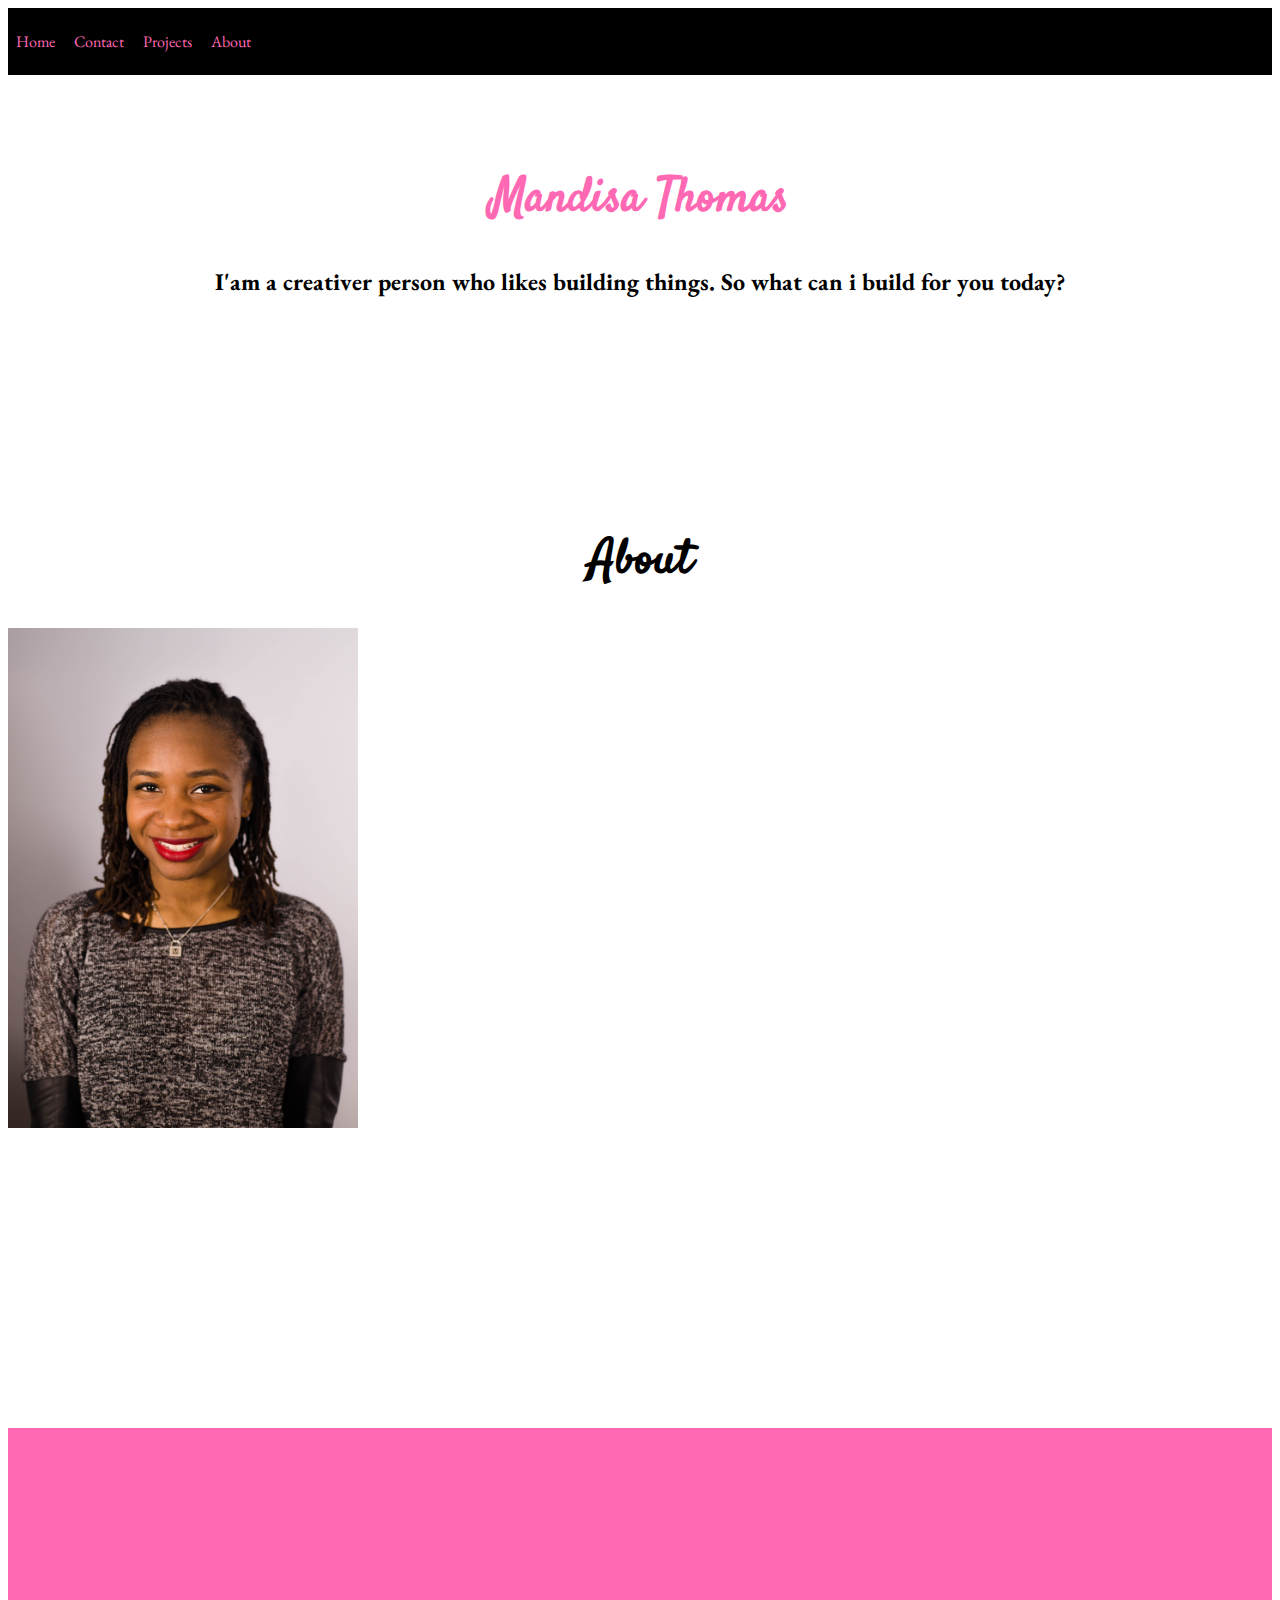
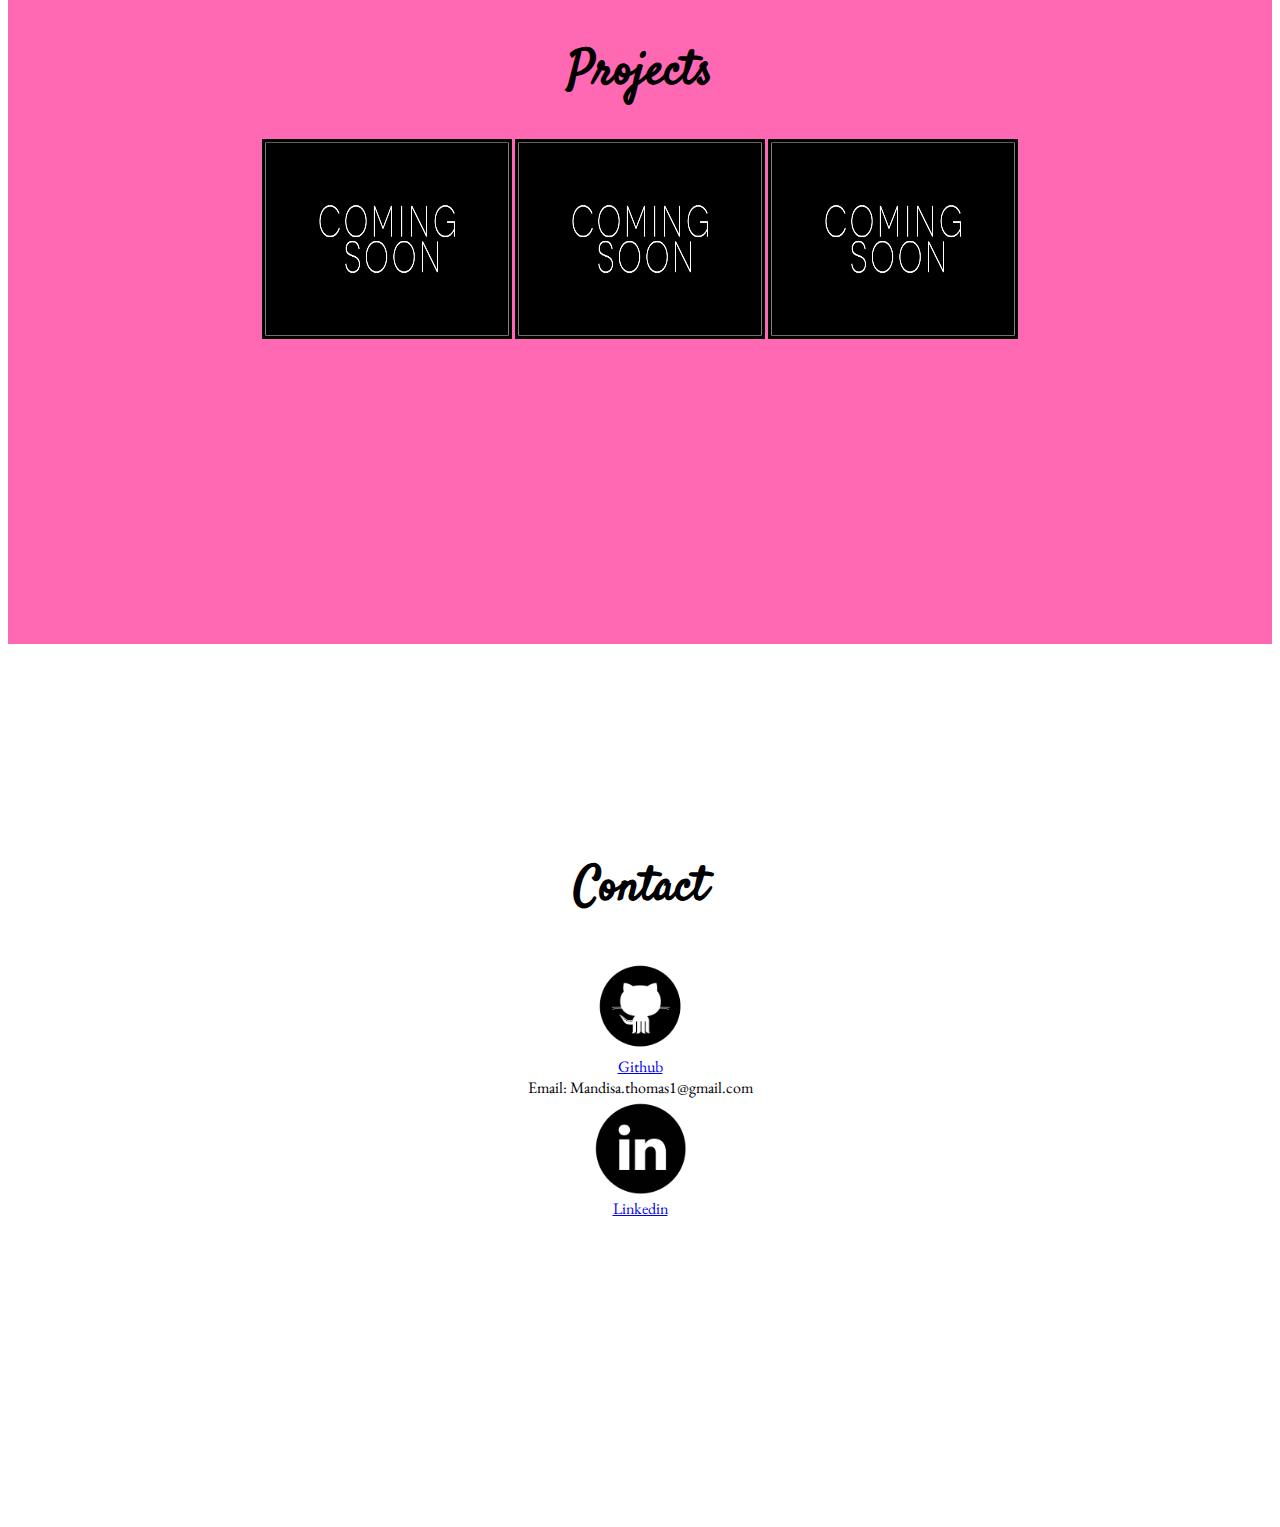
==== index.html @ 5f45fded "adding parallax" ====
<html>
<head>
	<title>Portfolio</title>
	<link rel="stylesheet" type="text/css" href="css/main.css">
	<link href='https://fonts.googleapis.com/css?family=Satisfy' rel='stylesheet' type='text/css'>
	<link href='https://fonts.googleapis.com/css?family=EB+Garamond' rel='stylesheet' type='text/css'>
</head>
<body>

<nav>
<ul>Home</ul>
<ul>Contact</ul>
<ul>Projects</ul>
<ul>About</ul>
</nav>
<h1 class="logo">Mandisa Thomas </h1>

<center><h2>I'am a creativer person who likes building things. So what can i build for you today?</h2></center> 
<!-- take the center out add another tag  -->

	<div class="p_about">
		<h1 class="heading">About</h1>
	
		<img class="headshot"src="images/nycdaheadshot.jpg" >
	</div>
	</div>

	<div class="p_project">
		<h1 class="heading">Projects</h1>
		<img class="project"src="images/coming-soon.jpg">
		<img class="project"src="images/coming-soon.jpg">
		<img  class="project" src="images/coming-soon.jpg">
	</div>
	
	<div class="p_contact">
		<h1 class="heading">Contact</h1>
		
		<img src="images/github.png" height="100px" width"100px">
		<br>
		<a href="https://github.com/MandisaT">Github</a>
		 <br>
		 Email: Mandisa.thomas1@gmail.com
		 <br>
		 <img src="images/linkedin.png"  height="100px" width"100px">
		 <br>
		<a href="https://www.linkedin.com/in/mandisathomas">Linkedin</a>
	</div>


</body>
</html>
---- css/main.css ----
.p_project {
  text-align: center;
  padding: 300px 0;
  background-color: #FF69B4;
  background-size: cover;
  background-attachment: fixed;
  transition: all 0.2s ease; }

.p_about {
  padding: 300px 0;
  background-image: url(https://yuehuapainting.files.wordpress.com/2012/06/peonies.jpg);
  background-size: cover;
  background-attachment: fixed;
  transition: all 0.2s ease; }

.p_contact {
  padding: 300px 0;
  text-align: center;
  background-size: cover;
  background-attachment: fixed;
  transition: all 0.2s ease; }

div.transbox {
  margin: 30px;
  background-color: #ffffff;
  border: 1px solid black;
  opacity: 0.6;
  filter: alpha(opacity=60); }

body {
  font: 100% "EB Garamond", serif; }

.logo {
  margin-top: 90px;
  font-size: 300%;
  font-family: "Satisfy", cursive;
  text-align: center;
  color: #FF69B4; }

.heading {
  margin-top: -90px;
  font-size: 300%;
  font-family: "Satisfy", cursive;
  text-align: center; }

nav {
  list-style-type: none;
  margin: 0;
  padding: 0;
  overflow: hidden;
  background-color: black;
  color: #FF69B4; }

.bigfont {
  font-size: 200%; }

.project {
  height: 200px;
  width: 250px; }

ul {
  color: #FF69B4;
  display: inline-block;
  padding: 7px 8px;
  text-align: center; }

.headshot {
  height: 500px;
  width: 350px; }

/*# sourceMappingURL=main.css.map */
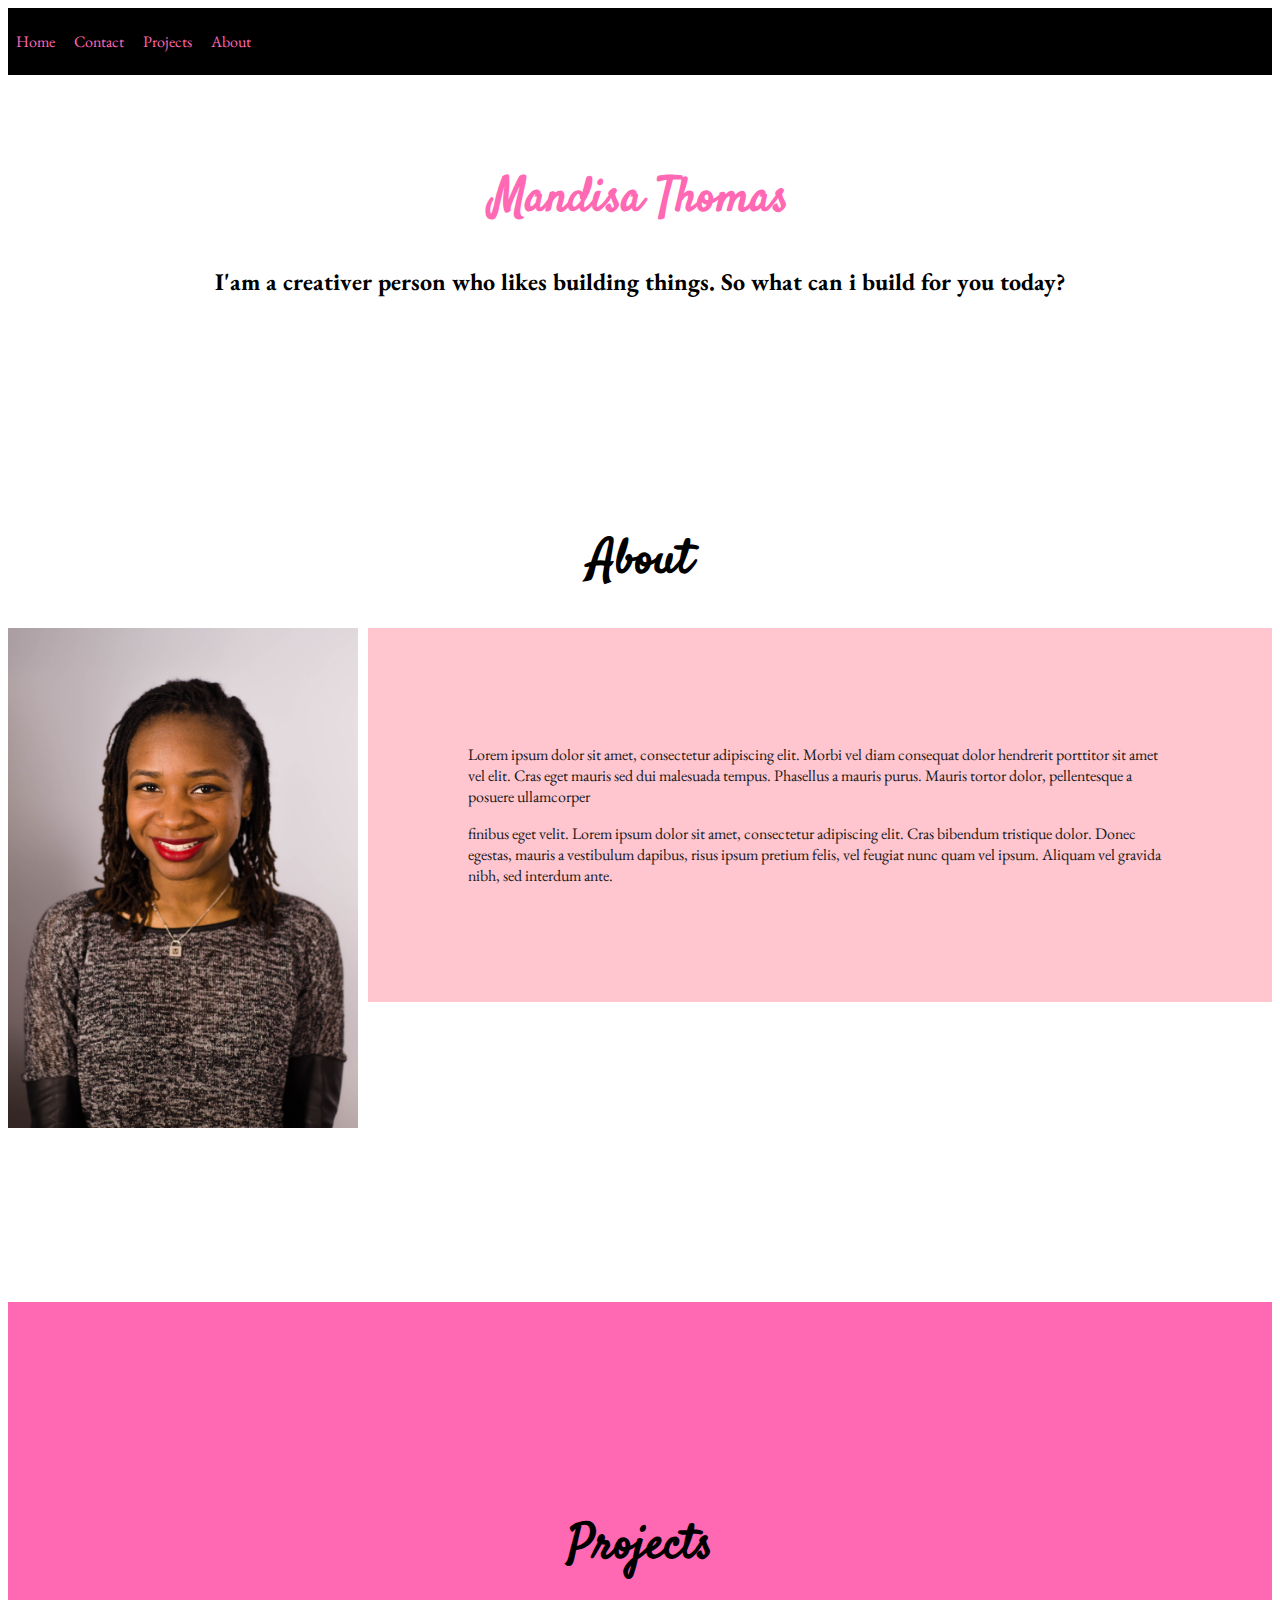
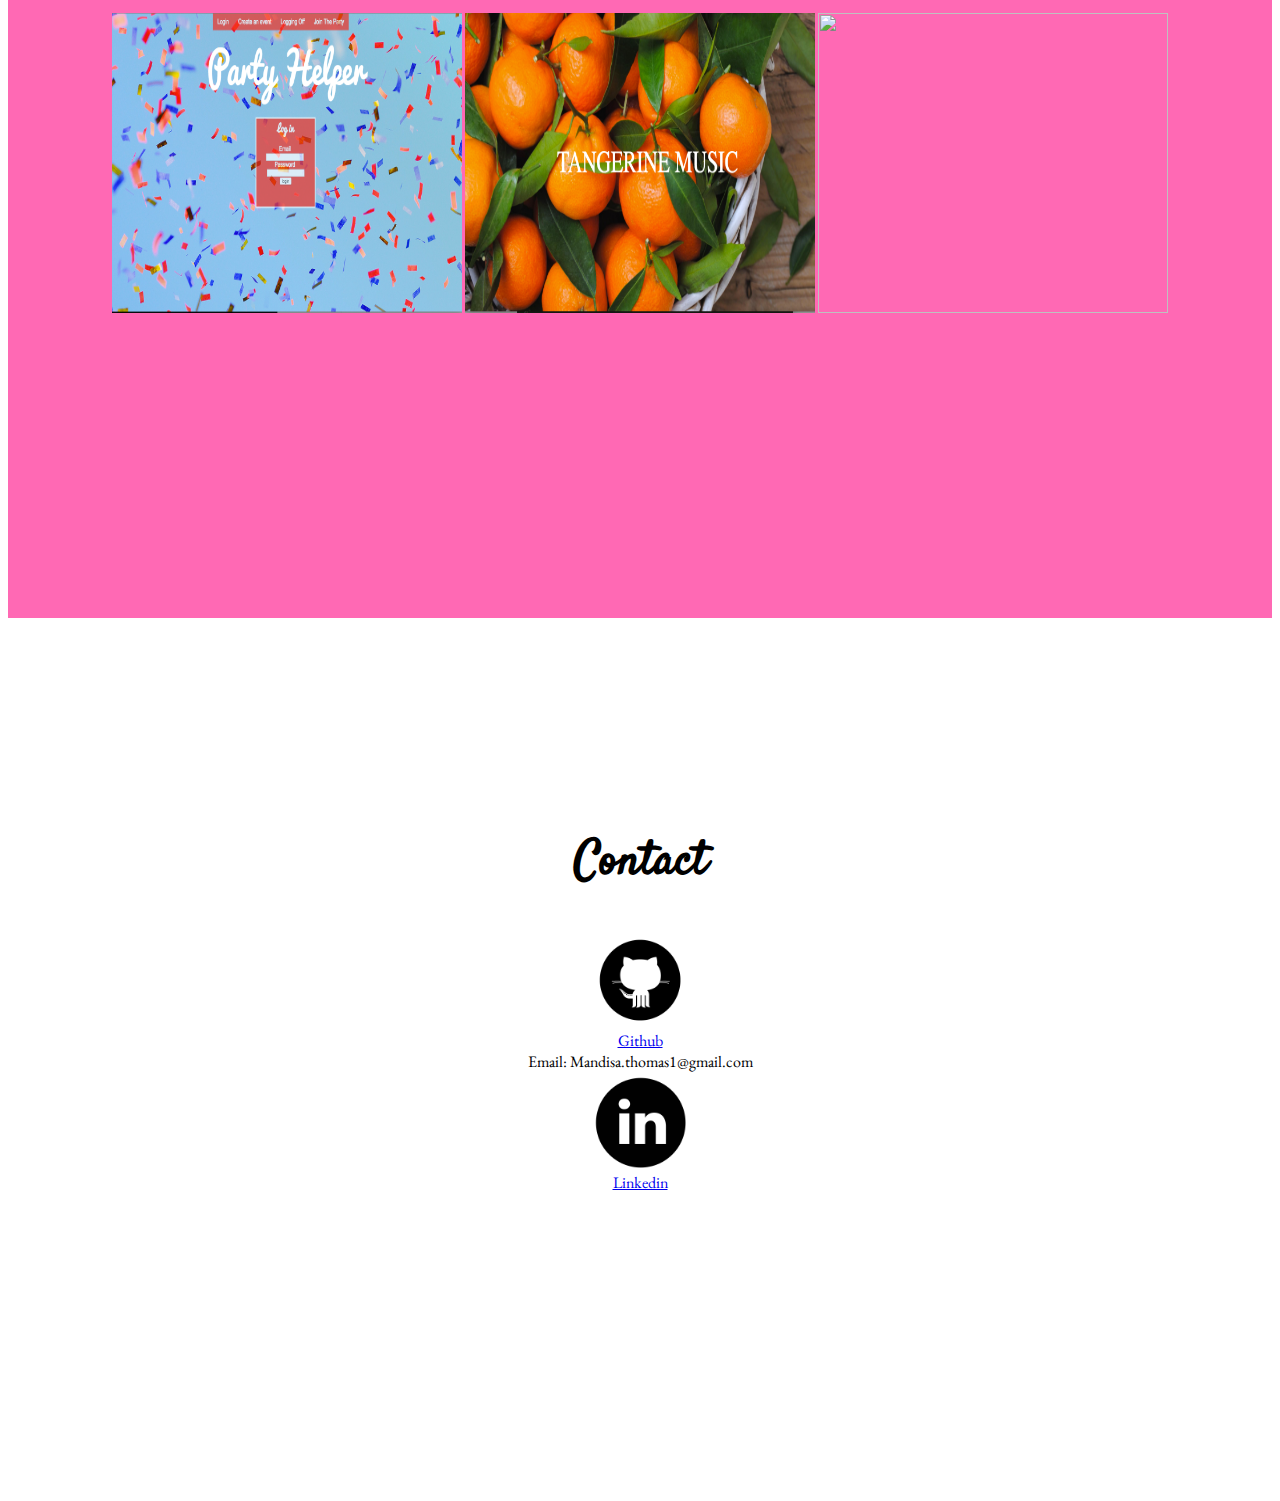
==== commit 391eff50: "adding css chnages to about section" ====
--- a/index.html
+++ b/index.html
@@ -20,16 +20,20 @@
 
 	<div class="p_about">
 		<h1 class="heading">About</h1>
-	
-		<img class="headshot"src="images/nycdaheadshot.jpg" >
-	</div>
-	</div>
+	<img class="headshot"src="images/nycdaheadshot.jpg" >
+				<div class="para">
+					<p>Lorem ipsum dolor sit amet, consectetur adipiscing elit. Morbi vel diam consequat dolor hendrerit porttitor sit amet vel elit. Cras eget mauris sed dui malesuada tempus. Phasellus a mauris purus. Mauris tortor dolor, pellentesque a posuere ullamcorper</p>
+					<p> finibus eget velit. Lorem ipsum dolor sit amet, consectetur adipiscing elit. Cras bibendum tristique dolor. Donec egestas, mauris a vestibulum dapibus, risus ipsum pretium felis, vel feugiat nunc quam vel ipsum. Aliquam vel gravida nibh, sed interdum ante.</p>
+				</div>
+		
+			</div>
+
 
 	<div class="p_project">
 		<h1 class="heading">Projects</h1>
-		<img class="project"src="images/coming-soon.jpg">
-		<img class="project"src="images/coming-soon.jpg">
-		<img  class="project" src="images/coming-soon.jpg">
+		<img class="project"src="images/fiesta.jpg">
+		<img class="project"src="images/tangerine.jpg">
+		<img  class="project" src="images/roam.png">
 	</div>
 	
 	<div class="p_contact">
--- a/css/main.css
+++ b/css/main.css
@@ -10,8 +10,10 @@
   padding: 300px 0;
   background-image: url(https://yuehuapainting.files.wordpress.com/2012/06/peonies.jpg);
   background-size: cover;
-  background-attachment: fixed;
-  transition: all 0.2s ease; }
+background-attachment: fixed;
+  transition: all 0.2s ease; 
+}
+
 
 .p_contact {
   padding: 300px 0;
@@ -21,11 +23,27 @@
   transition: all 0.2s ease; }
 
 div.transbox {
-  margin: 30px;
   background-color: #ffffff;
   border: 1px solid black;
-  opacity: 0.6;
-  filter: alpha(opacity=60); }
+  opacity: 0.9;
+ }
+
+.headshot {
+  height: 500px;
+  width: 350px;
+  float: left;
+  margin-right: 10px;
+  clear:both;
+   }
+
+  .para{
+    margin-left: 0px;
+    overflow: auto;
+    padding:100px;
+    background-color: pink;
+      opacity: 0.9;
+    display: block;
+  }
 
 body {
   font: 100% "EB Garamond", serif; }
@@ -40,7 +58,7 @@
 .heading {
   margin-top: -90px;
   font-size: 300%;
-  font-family: "Satisfy", cursive;
+  font-family: "Satisfy",cursive;
   text-align: center; }
 
 nav {
@@ -55,8 +73,8 @@
   font-size: 200%; }
 
 .project {
-  height: 200px;
-  width: 250px; }
+  height: 300px;
+  width: 350px; }
 
 ul {
   color: #FF69B4;
@@ -64,8 +82,5 @@
   padding: 7px 8px;
   text-align: center; }
 
-.headshot {
-  height: 500px;
-  width: 350px; }
 
 /*# sourceMappingURL=main.css.map */
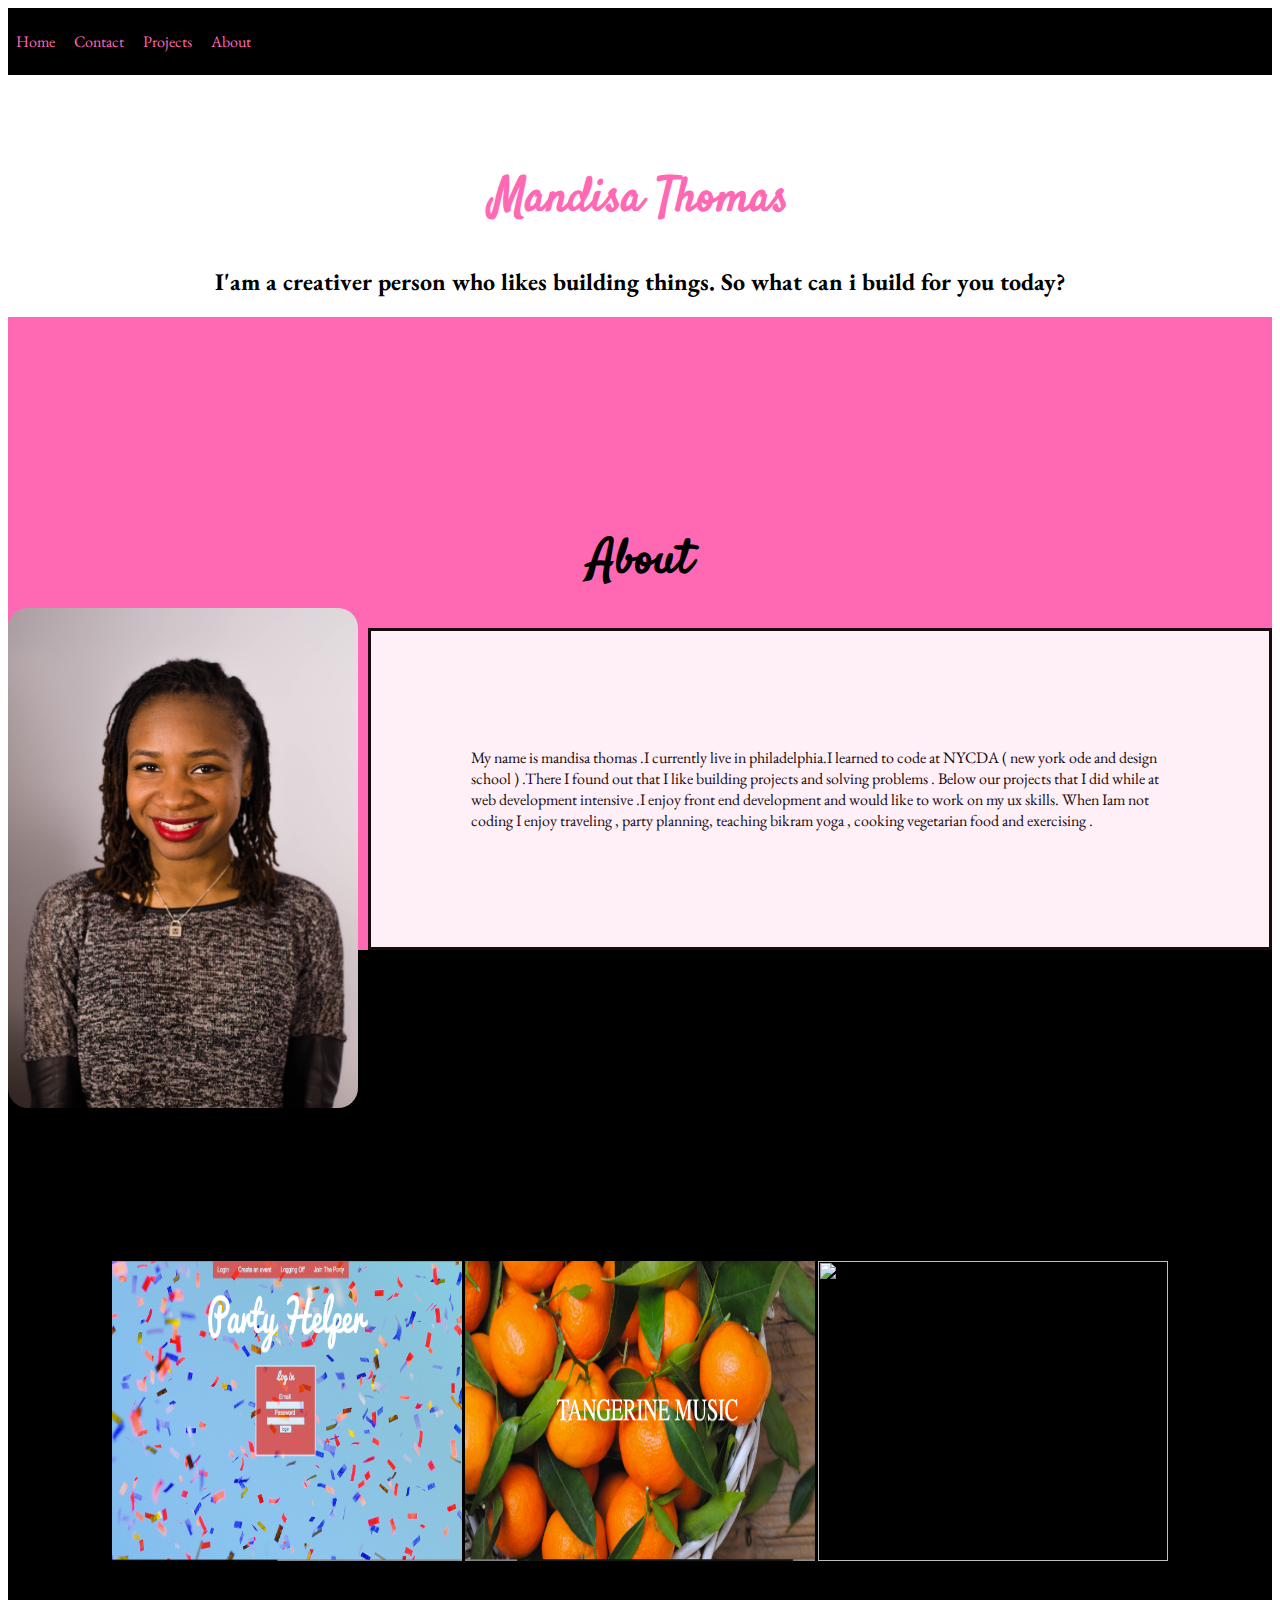
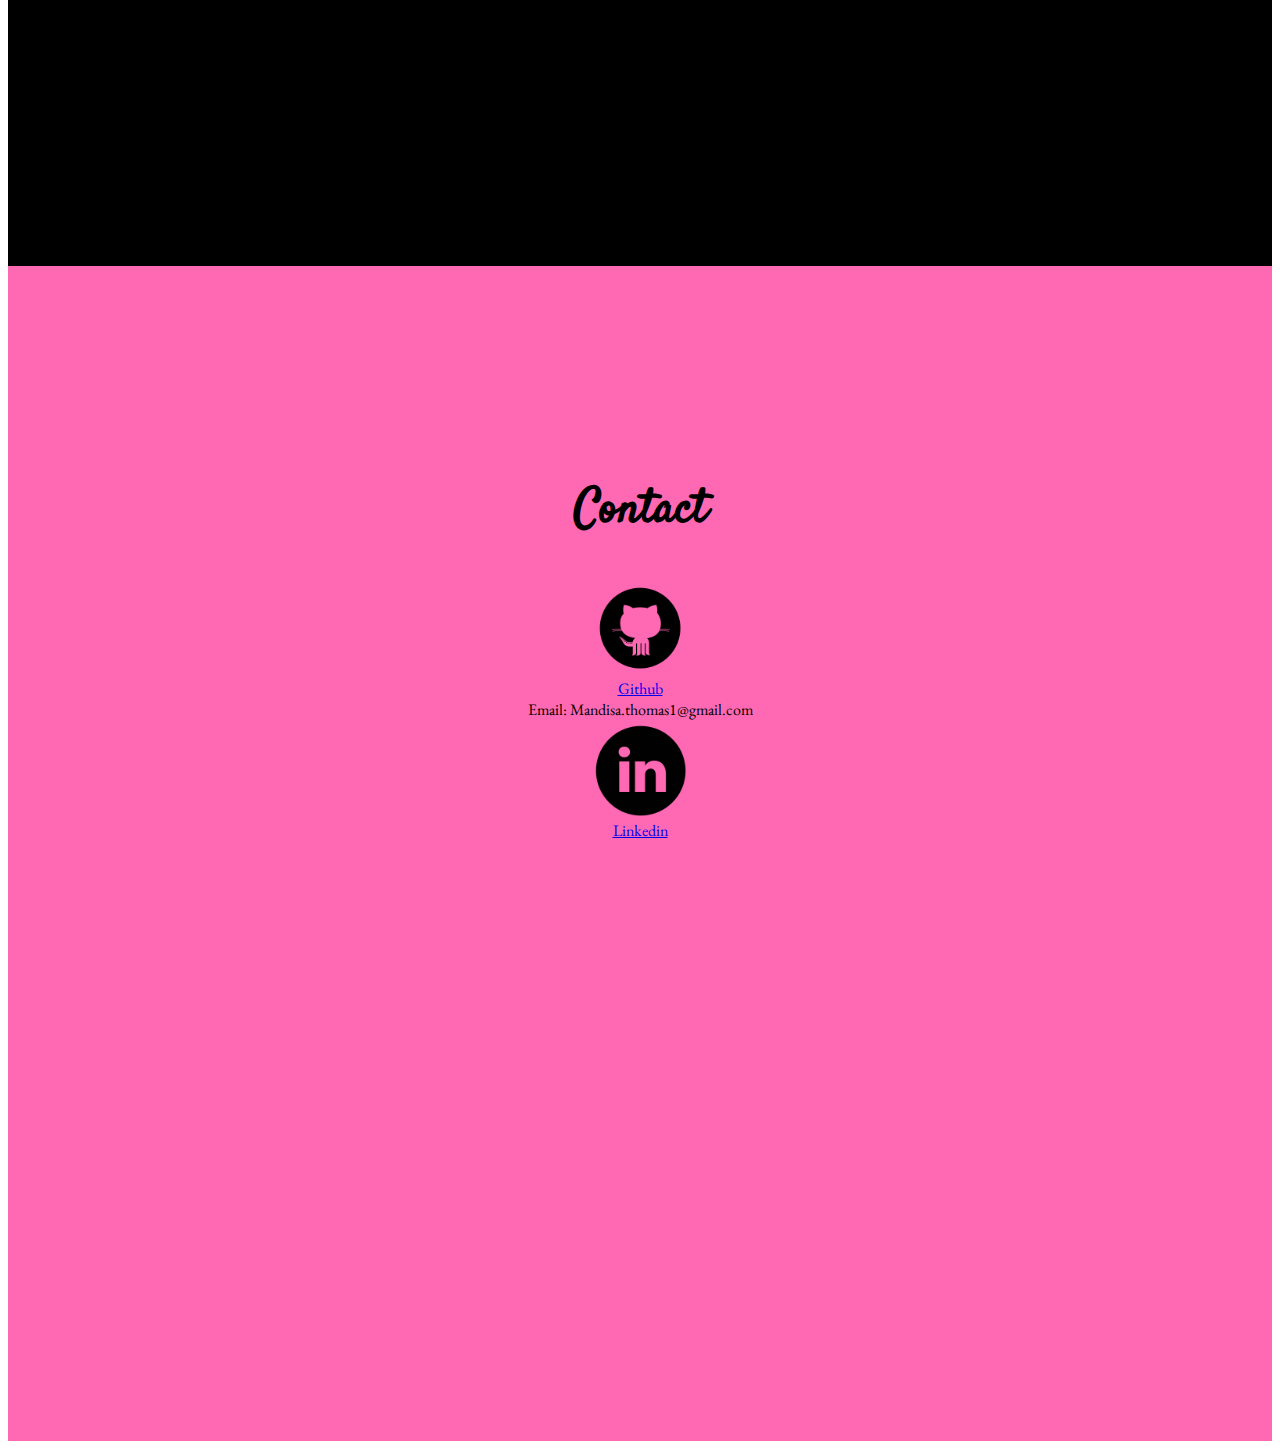
==== commit b026bbbd: "adding about pargraph" ====
--- a/index.html
+++ b/index.html
@@ -22,9 +22,10 @@
 		<h1 class="heading">About</h1>
 	<img class="headshot"src="images/nycdaheadshot.jpg" >
 				<div class="para">
-					<p>Lorem ipsum dolor sit amet, consectetur adipiscing elit. Morbi vel diam consequat dolor hendrerit porttitor sit amet vel elit. Cras eget mauris sed dui malesuada tempus. Phasellus a mauris purus. Mauris tortor dolor, pellentesque a posuere ullamcorper</p>
-					<p> finibus eget velit. Lorem ipsum dolor sit amet, consectetur adipiscing elit. Cras bibendum tristique dolor. Donec egestas, mauris a vestibulum dapibus, risus ipsum pretium felis, vel feugiat nunc quam vel ipsum. Aliquam vel gravida nibh, sed interdum ante.</p>
-				</div>
+					<p>My name is mandisa thomas .I currently live in philadelphia.I learned to code at NYCDA ( new york ode and design school ) .There I found out that I like building  projects and solving problems .  
+Below our projects that I did while at web development intensive .I enjoy front end development and would like to work on my ux skills. When Iam not coding I enjoy traveling , party planning, teaching bikram yoga , cooking vegetarian food and exercising .
+</p>
+					
 		
 			</div>
 
--- a/css/main.css
+++ b/css/main.css
@@ -1,14 +1,14 @@
 .p_project {
   text-align: center;
   padding: 300px 0;
-  background-color: #FF69B4;
+  background-color: black ;
   background-size: cover;
   background-attachment: fixed;
   transition: all 0.2s ease; }
 
 .p_about {
   padding: 300px 0;
-  background-image: url(https://yuehuapainting.files.wordpress.com/2012/06/peonies.jpg);
+  background-color: #FF69B4;
   background-size: cover;
 background-attachment: fixed;
   transition: all 0.2s ease; 
@@ -22,16 +22,12 @@
   background-attachment: fixed;
   transition: all 0.2s ease; }
 
-div.transbox {
-  background-color: #ffffff;
-  border: 1px solid black;
-  opacity: 0.9;
- }
-
 .headshot {
+  margin-top: -20px;
   height: 500px;
   width: 350px;
   float: left;
+  border-radius:20px;
   margin-right: 10px;
   clear:both;
    }
@@ -40,8 +36,10 @@
     margin-left: 0px;
     overflow: auto;
     padding:100px;
-    background-color: pink;
-      opacity: 0.9;
+     border: 3px solid black;
+     border-radius 10px;
+    background-color:#ffffff;
+    opacity: 0.9;
     display: block;
   }
 
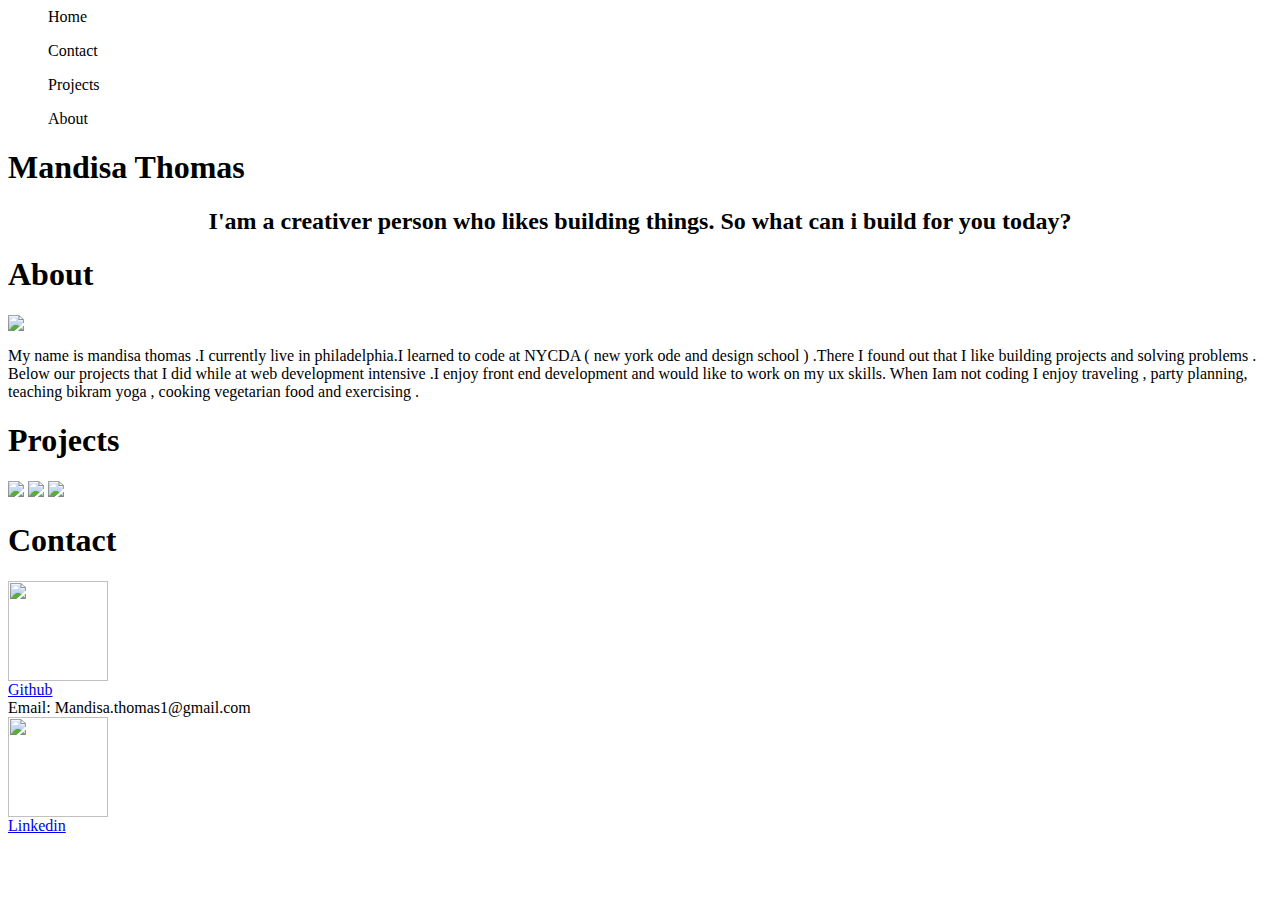
==== commit 71989799: "cleaning up code" ====
--- a/index.html
+++ b/index.html
@@ -8,10 +8,10 @@
 <body>
 
 <nav>
-<ul>Home</ul>
-<ul>Contact</ul>
-<ul>Projects</ul>
-<ul>About</ul>
+	<ul>Home</ul>
+	<ul>Contact</ul>
+	<ul>Projects</ul>
+	<ul>About</ul>
 </nav>
 <h1 class="logo">Mandisa Thomas </h1>
 
@@ -20,14 +20,12 @@
 
 	<div class="p_about">
 		<h1 class="heading">About</h1>
-	<img class="headshot"src="images/nycdaheadshot.jpg" >
+			<img class="headshot"src="images/nycdaheadshot.jpg" >
 				<div class="para">
 					<p>My name is mandisa thomas .I currently live in philadelphia.I learned to code at NYCDA ( new york ode and design school ) .There I found out that I like building  projects and solving problems .  
-Below our projects that I did while at web development intensive .I enjoy front end development and would like to work on my ux skills. When Iam not coding I enjoy traveling , party planning, teaching bikram yoga , cooking vegetarian food and exercising .
-</p>
-					
-		
-			</div>
+					Below our projects that I did while at web development intensive .I enjoy front end development and would like to work on my ux skills. When Iam not coding I enjoy traveling , party planning, teaching bikram yoga , cooking vegetarian food and exercising .
+					</p>
+				</div>
 
 
 	<div class="p_project">
@@ -39,7 +37,6 @@
 	
 	<div class="p_contact">
 		<h1 class="heading">Contact</h1>
-		
 		<img src="images/github.png" height="100px" width"100px">
 		<br>
 		<a href="https://github.com/MandisaT">Github</a>
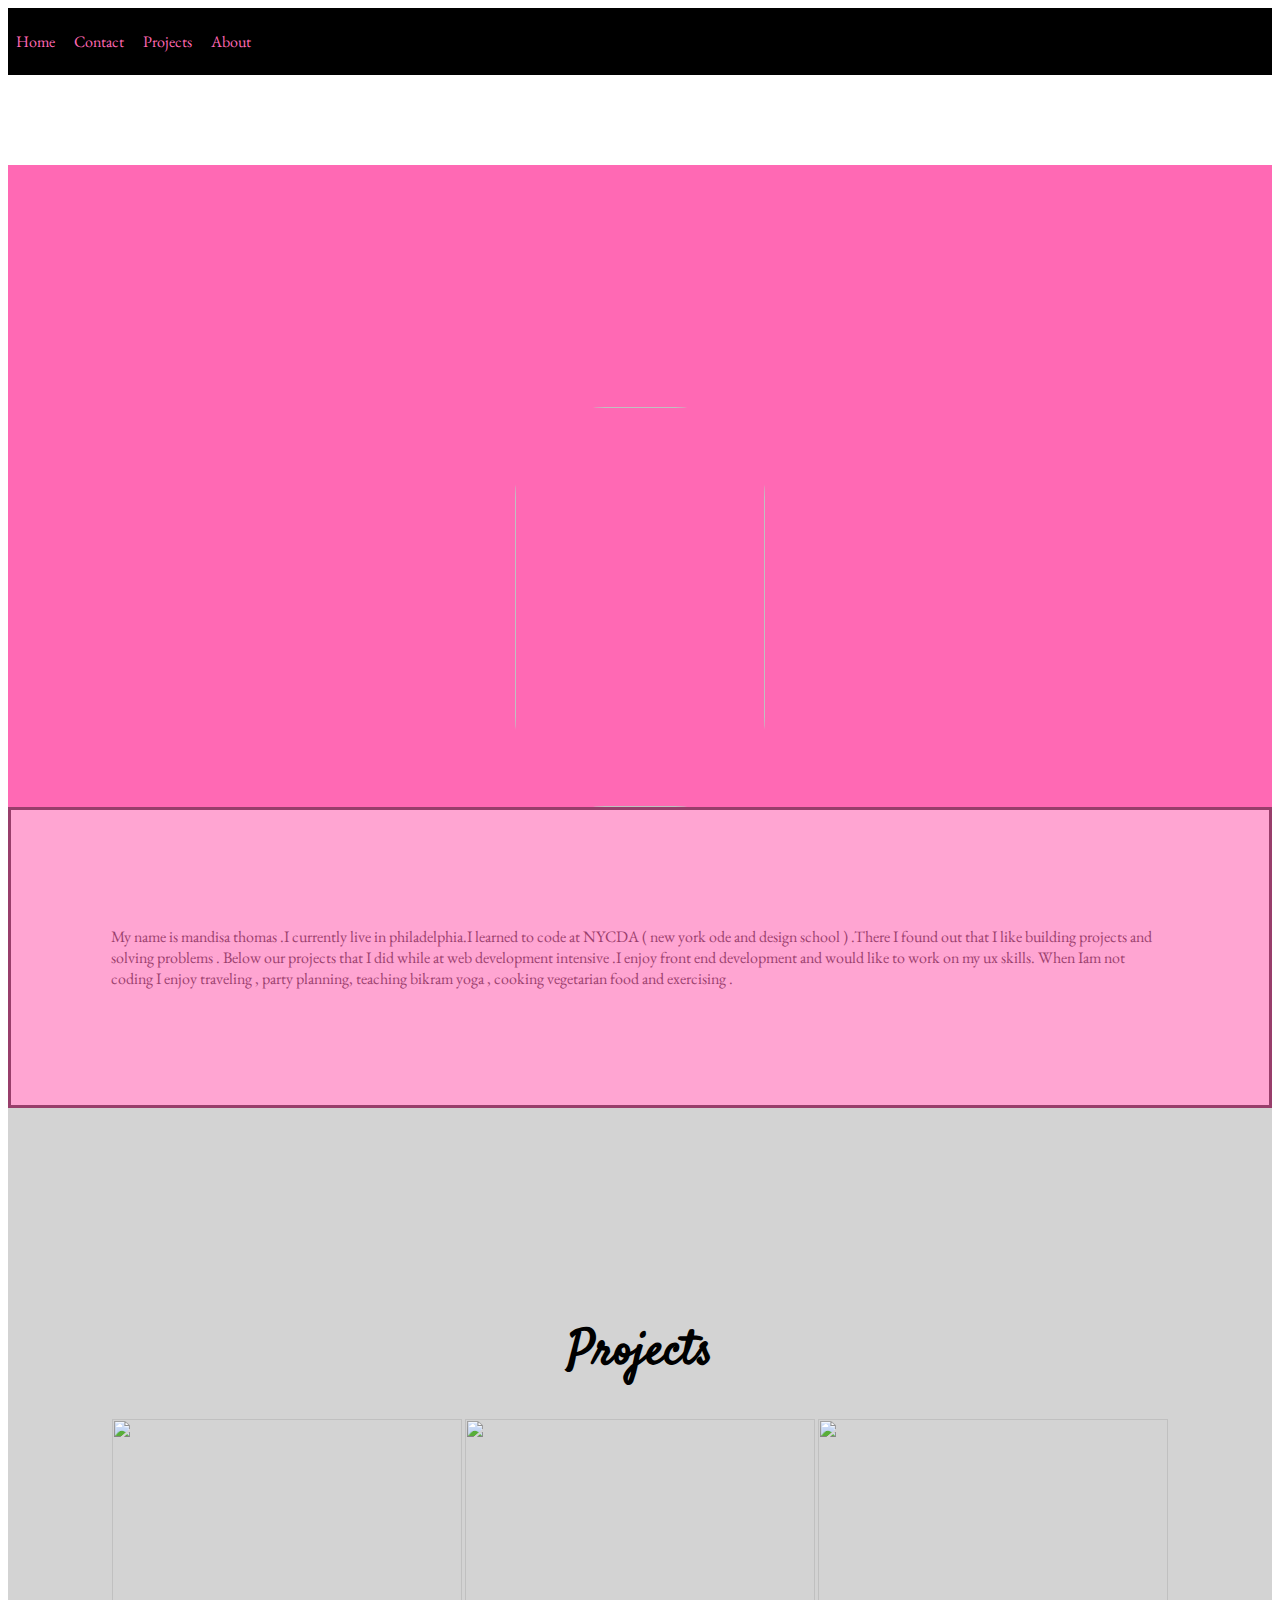
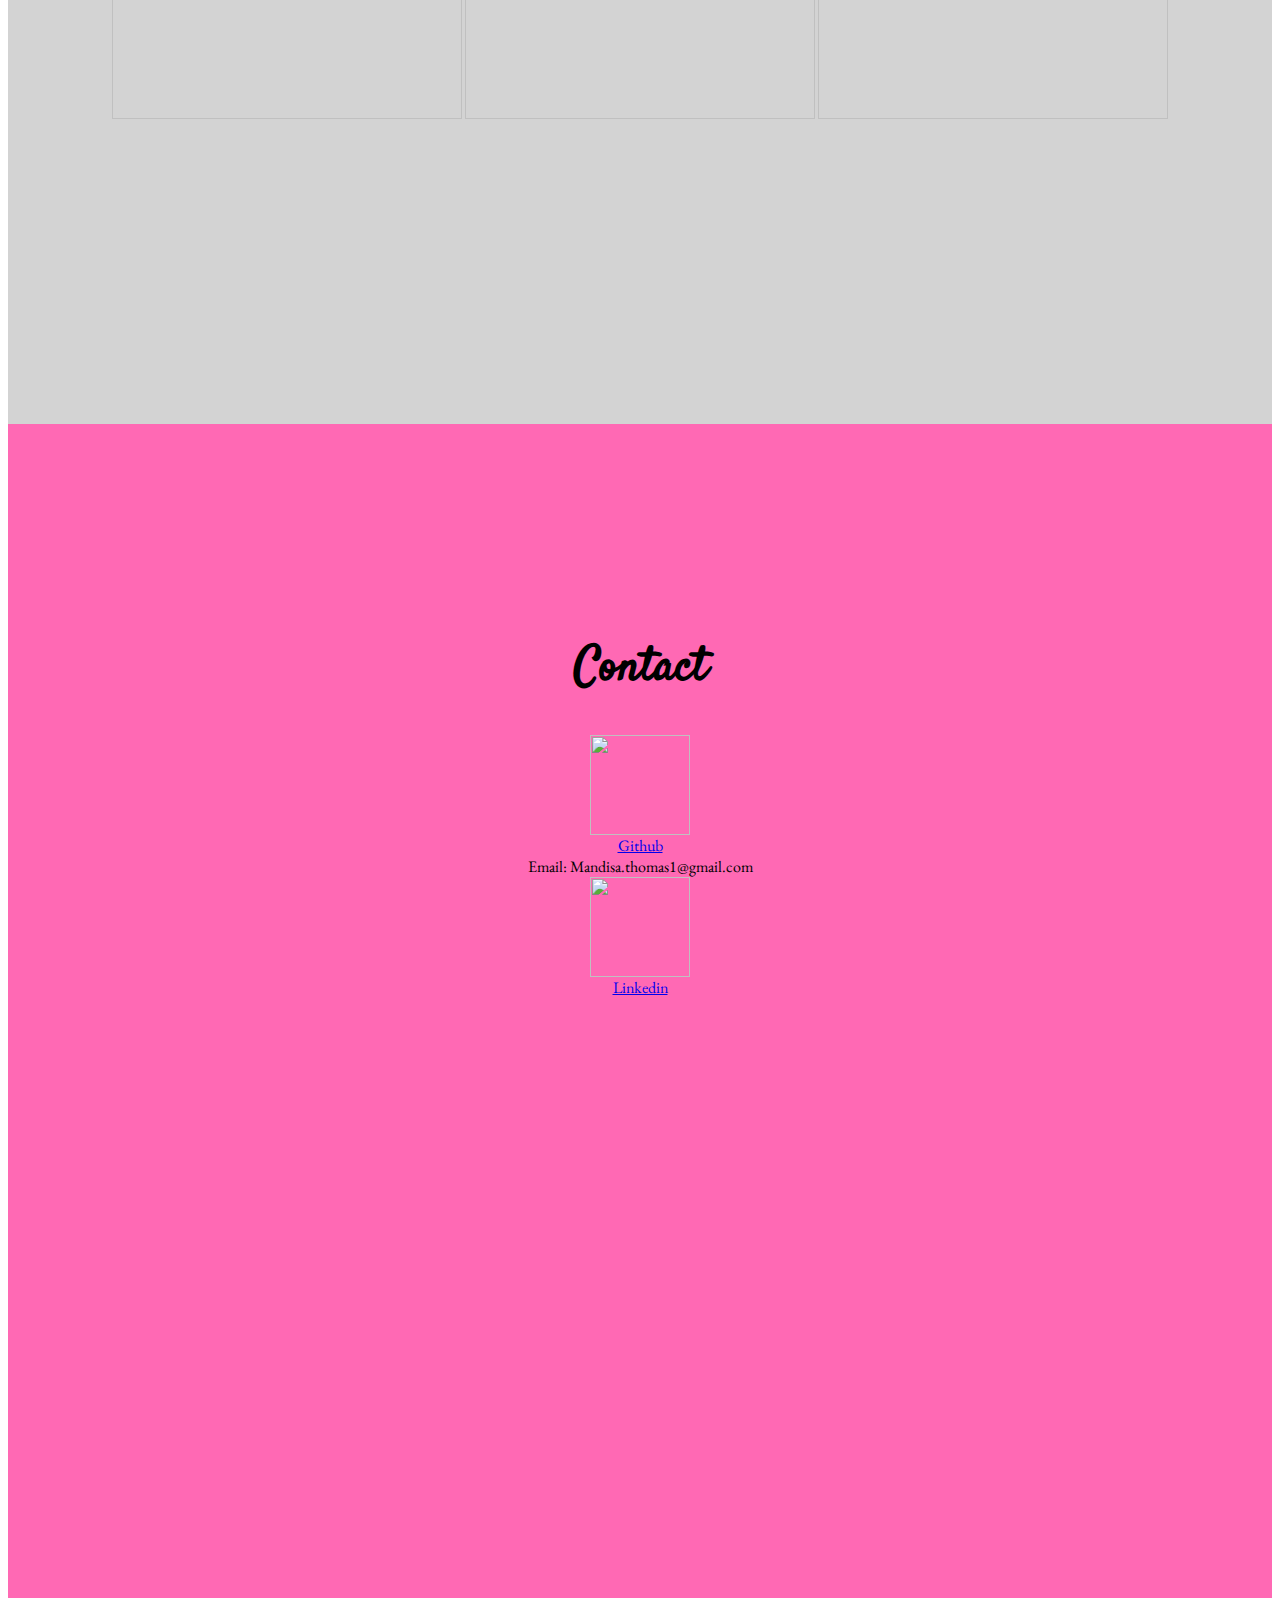
==== commit 24df98ba: "changing design" ====
--- a/index.html
+++ b/index.html
@@ -1,9 +1,14 @@
 <html>
 <head>
 	<title>Portfolio</title>
+	
+
 	<link rel="stylesheet" type="text/css" href="css/main.css">
 	<link href='https://fonts.googleapis.com/css?family=Satisfy' rel='stylesheet' type='text/css'>
 	<link href='https://fonts.googleapis.com/css?family=EB+Garamond' rel='stylesheet' type='text/css'>
+	
+	<script src="https://ajax.googleapis.com/ajax/libs/jquery/1.10.2/jquery.min.js"></script>
+		<script  src="script.js"></script>
 </head>
 <body>
 
@@ -13,13 +18,13 @@
 	<ul>Projects</ul>
 	<ul>About</ul>
 </nav>
-<h1 class="logo">Mandisa Thomas </h1>
-
-<center><h2>I'am a creativer person who likes building things. So what can i build for you today?</h2></center> 
+<h1 class="logo"></h1>
+<!-- 
+<center><h2>I'am a creativer person who likes building things. So what can i build for you today?</h2></center>  -->
 <!-- take the center out add another tag  -->
 
 	<div class="p_about">
-		<h1 class="heading">About</h1>
+		<h1 class="heading"></h1>
 			<img class="headshot"src="images/nycdaheadshot.jpg" >
 				<div class="para">
 					<p>My name is mandisa thomas .I currently live in philadelphia.I learned to code at NYCDA ( new york ode and design school ) .There I found out that I like building  projects and solving problems .  
--- a/css/main.css
+++ b/css/main.css
@@ -0,0 +1,85 @@
+.p_project {
+  text-align: center;
+  padding: 300px 0;
+  background-color: #D3D3D3;
+  background-size: cover;
+  background-attachment: fixed;
+  transition: all 0.2s ease; }
+
+.p_about {
+  padding: 300px 0;
+  background-color: #FF69B4;
+  background-size: cover;
+background-attachment: fixed;
+  transition: all 0.2s ease; 
+}
+
+
+.p_contact {
+  padding: 300px 0;
+  text-align: center;
+  background-size: cover;
+  background-attachment: fixed;
+  transition: all 0.2s ease; }
+
+.headshot {
+  margin-top: -20px;
+  height: 400px;
+  width: 250px;
+  margin-left:auto;
+  margin-right:auto;
+  border-radius:90px;
+  display: block;
+  clear:both;
+   }
+
+  .para{
+    margin-left: 0px;
+    overflow: auto;
+    padding:100px;
+     border: 3px solid black;
+     border-radius 10px;
+    background-color:#ffffff;
+    opacity: 0.4;
+    display: block;
+  }
+
+body {
+  font: 100% "EB Garamond", serif; }
+
+.logo {
+  margin-top: 90px;
+  font-size: 300%;
+  font-family: "Satisfy", cursive;
+  text-align: center;
+  color: #FF69B4; }
+
+.heading {
+  margin-top: -90px;
+  font-size: 300%;
+  font-family: "Satisfy",cursive;
+  text-align: center; }
+
+nav {
+  list-style-type: none;
+  margin: 0;
+  padding: 0;
+  overflow: hidden;
+  background-color: black;
+  color: #FF69B4; }
+
+.bigfont {
+  font-size: 200%; }
+
+.project {
+  height: 300px;
+  width: 350px; }
+
+ul {
+  color: #FF69B4;
+  display: inline-block;
+  padding: 7px 8px;
+  text-align: center; }
+
+
+/*# sourceMappingURL=main.css.map */
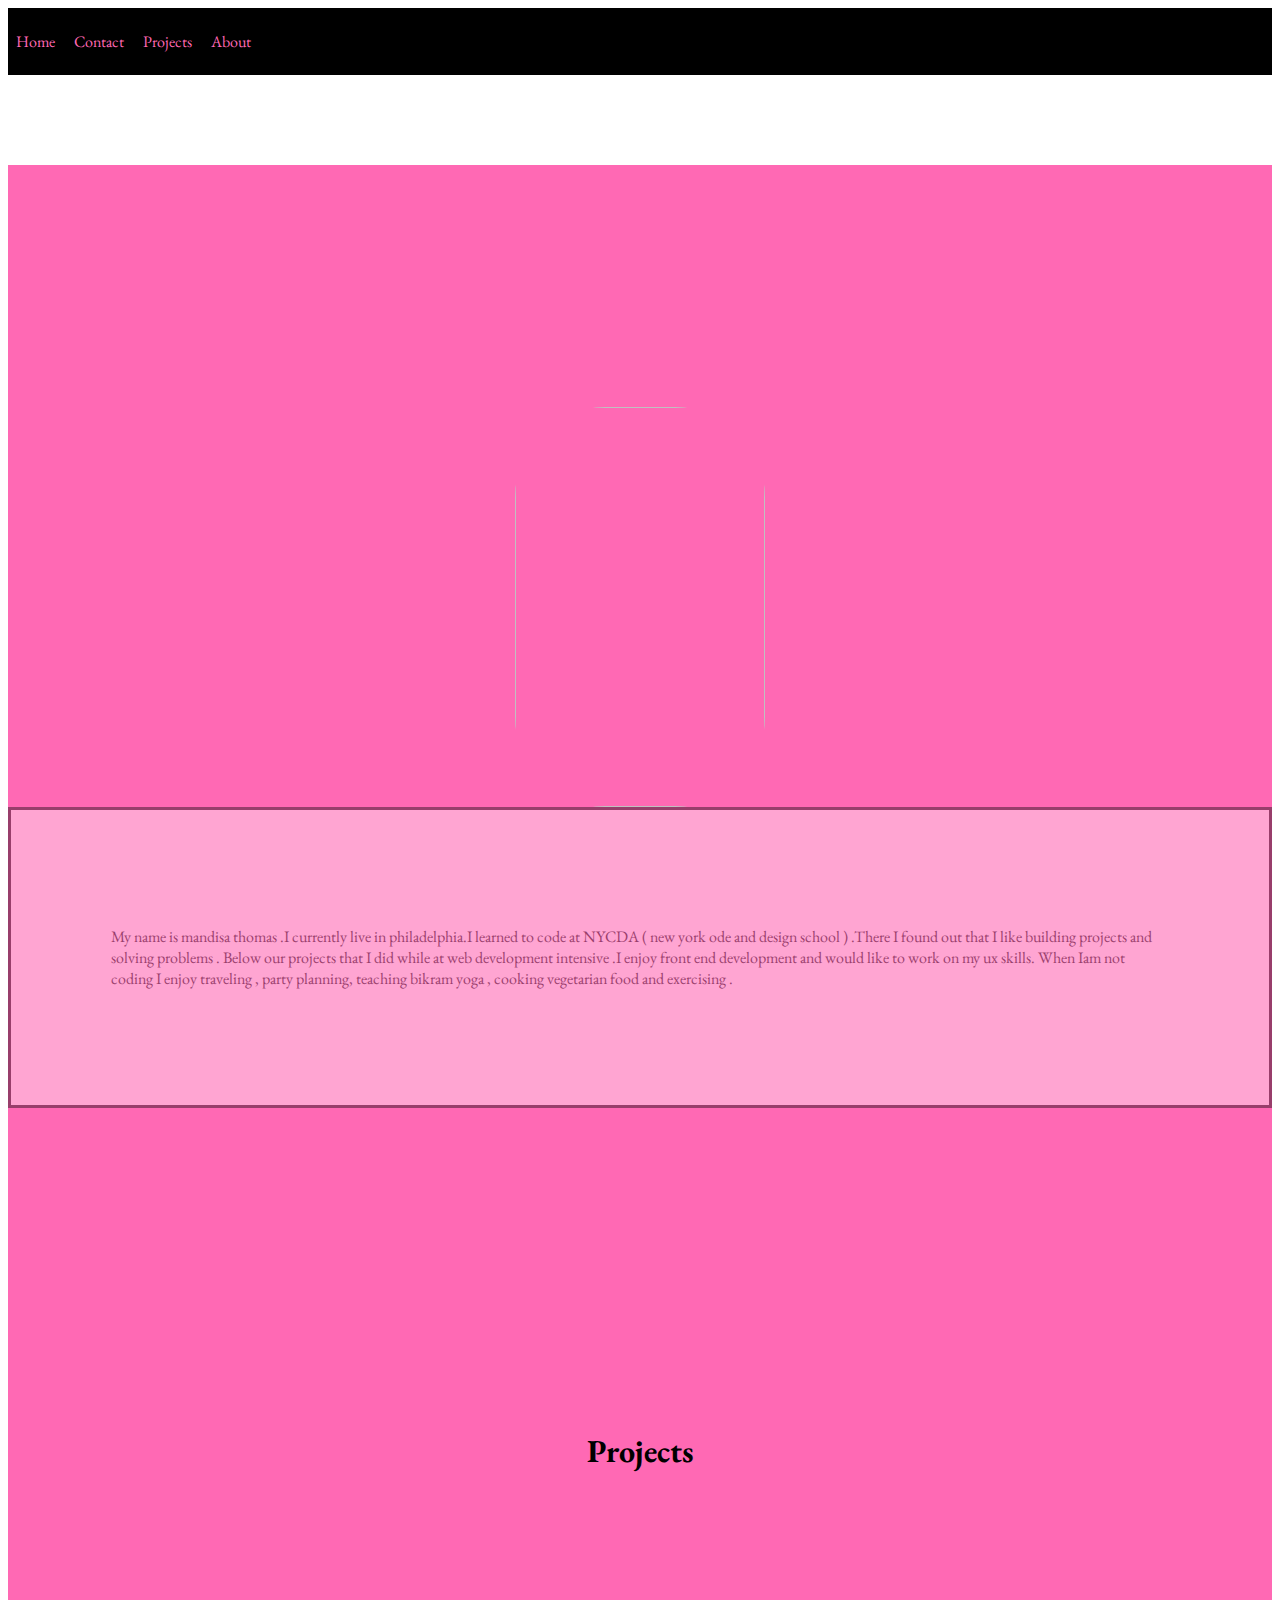
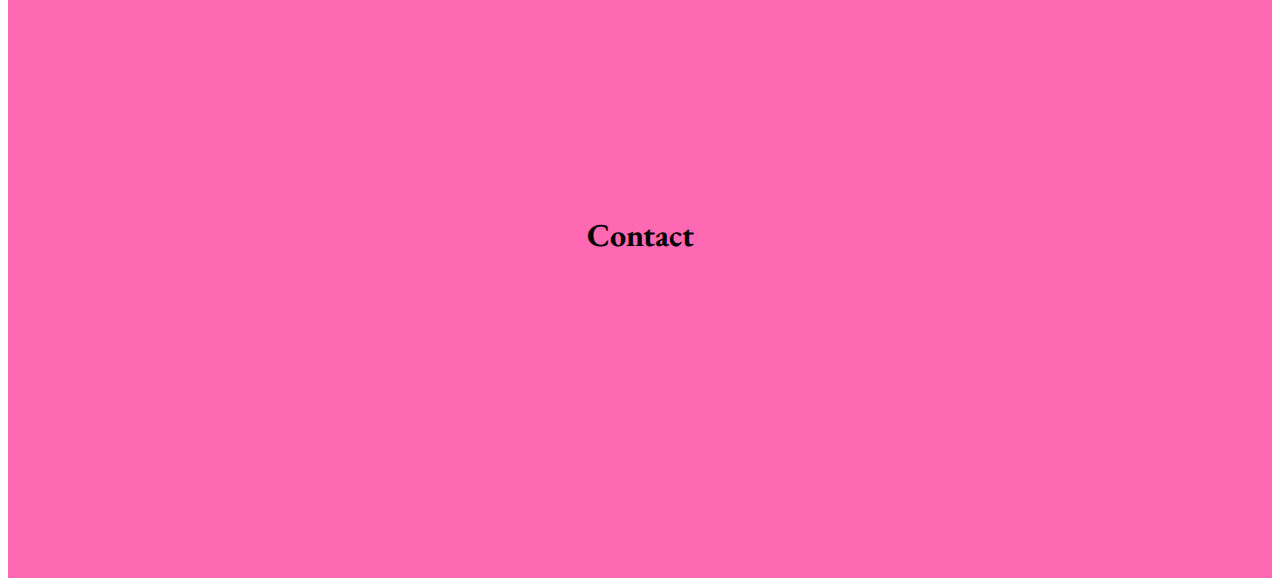
==== commit e3249a48: "making changes to css" ====
--- a/index.html
+++ b/index.html
@@ -34,14 +34,14 @@
 
 
 	<div class="p_project">
-		<h1 class="heading">Projects</h1>
+		<h1 class="projectlogo">Projects</h1>
 		<img class="project"src="images/fiesta.jpg">
 		<img class="project"src="images/tangerine.jpg">
 		<img  class="project" src="images/roam.png">
 	</div>
-	
-	<div class="p_contact">
-		<h1 class="heading">Contact</h1>
+
+		<h1 class="contactlogo">Contact</h1>
+			<div class="contact">
 		<img src="images/github.png" height="100px" width"100px">
 		<br>
 		<a href="https://github.com/MandisaT">Github</a>
--- a/css/main.css
+++ b/css/main.css
@@ -1,7 +1,6 @@
 .p_project {
   text-align: center;
   padding: 300px 0;
-  background-color: #D3D3D3;
   background-size: cover;
   background-attachment: fixed;
   transition: all 0.2s ease; }
@@ -14,13 +13,6 @@
   transition: all 0.2s ease; 
 }
 
-
-.p_contact {
-  padding: 300px 0;
-  text-align: center;
-  background-size: cover;
-  background-attachment: fixed;
-  transition: all 0.2s ease; }
 
 .headshot {
   margin-top: -20px;
@@ -44,6 +36,15 @@
     display: block;
   }
 
+
+.contactlogo{
+
+   text-align: center;
+}
+
+.contact{
+   text-align: center;
+}
 body {
   font: 100% "EB Garamond", serif; }
 
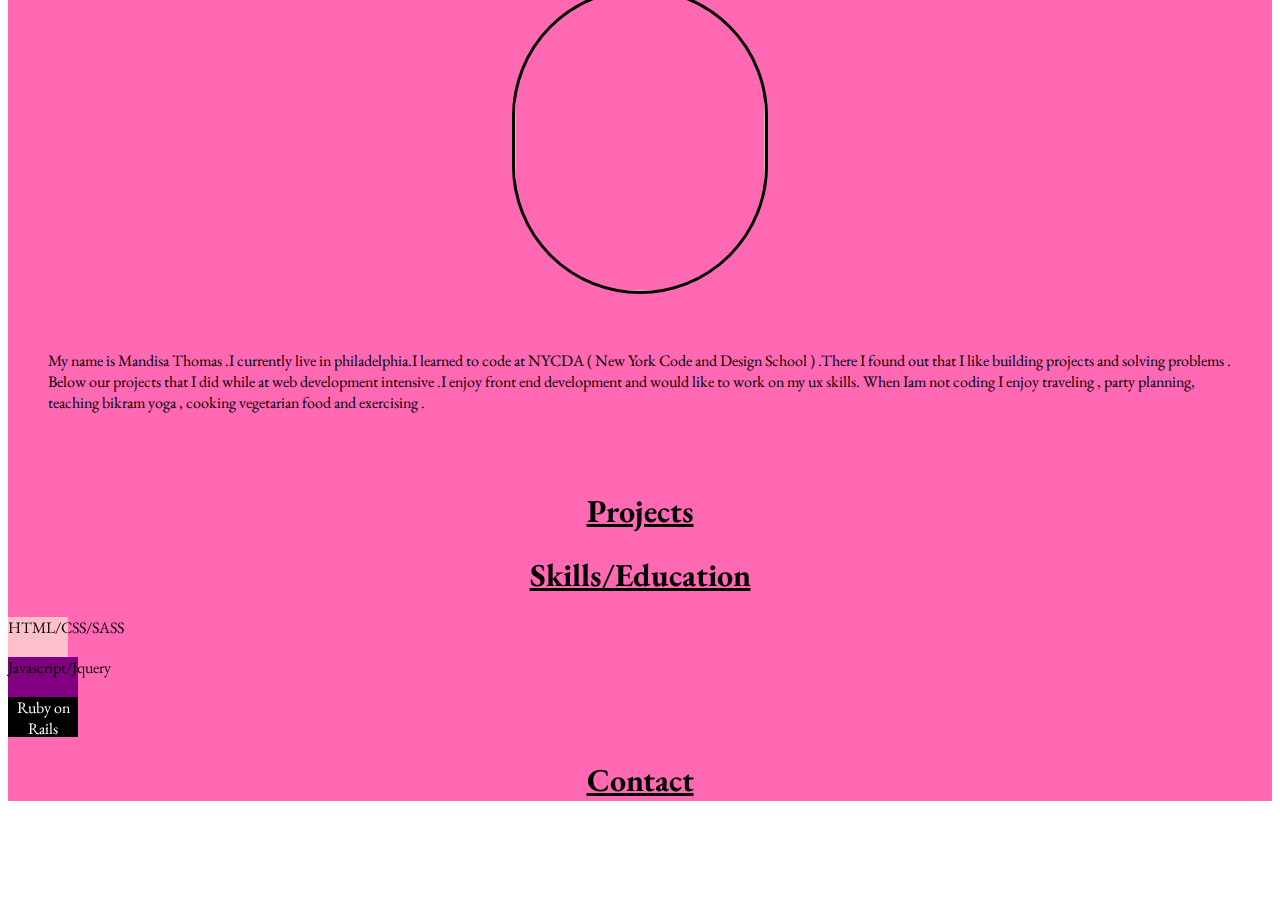
==== commit 10eaaadc: "adding styling changes" ====
--- a/index.html
+++ b/index.html
@@ -12,35 +12,35 @@
 </head>
 <body>
 
-<nav>
-	<ul>Home</ul>
-	<ul>Contact</ul>
-	<ul>Projects</ul>
-	<ul>About</ul>
-</nav>
-<h1 class="logo"></h1>
 <!-- 
 <center><h2>I'am a creativer person who likes building things. So what can i build for you today?</h2></center>  -->
 <!-- take the center out add another tag  -->
 
 	<div class="p_about">
-		<h1 class="heading"></h1>
 			<img class="headshot"src="images/nycdaheadshot.jpg" >
 				<div class="para">
-					<p>My name is mandisa thomas .I currently live in philadelphia.I learned to code at NYCDA ( new york ode and design school ) .There I found out that I like building  projects and solving problems .  
+					<p>My name is Mandisa Thomas .I currently live in philadelphia.I learned to code at NYCDA ( New York Code and Design School ) .There I found out that I like building  projects and solving problems .  
 					Below our projects that I did while at web development intensive .I enjoy front end development and would like to work on my ux skills. When Iam not coding I enjoy traveling , party planning, teaching bikram yoga , cooking vegetarian food and exercising .
 					</p>
 				</div>
 
 
 	<div class="p_project">
-		<h1 class="projectlogo">Projects</h1>
+		<h1 class="projectlogo underline">Projects</h1>
 		<img class="project"src="images/fiesta.jpg">
 		<img class="project"src="images/tangerine.jpg">
 		<img  class="project" src="images/roam.png">
 	</div>
 
-		<h1 class="contactlogo">Contact</h1>
+<h1 class="education underline">Skills/Education</h1>
+
+
+<div class="skills"> HTML/CSS/SASS</div>
+
+<div class="skills2"> Javascript/Jquery</div>
+
+<div class="skills3">Ruby on Rails</div>
+		<h1 class="contactlogo underline">Contact</h1>
 			<div class="contact">
 		<img src="images/github.png" height="100px" width"100px">
 		<br>
@@ -53,6 +53,5 @@
 		<a href="https://www.linkedin.com/in/mandisathomas">Linkedin</a>
 	</div>
 
-
 </body>
 </html>--- a/css/main.css
+++ b/css/main.css
@@ -1,26 +1,53 @@
 .p_project {
   text-align: center;
-  padding: 300px 0;
-  background-size: cover;
-  background-attachment: fixed;
-  transition: all 0.2s ease; }
+   }
 
 .p_about {
-  padding: 300px 0;
   background-color: #FF69B4;
-  background-size: cover;
-background-attachment: fixed;
-  transition: all 0.2s ease; 
+}
+.underline{
+ text-decoration: underline;
+}
+.skills{
+width :60px;
+height:40px;
+background-color:pink;
+text-align: center;
+}
+.skills:hover {
+width:150px;
 }
 
+.skills2{
+
+width :70px;
+height:40px;
+background-color:purple;
+text-align: center;
+}
+.skills2:hover{
+  width:90px;
+}
+.skills3{
+
+width :70px;
+height:40px;
+color:white;
+background-color:black;
+text-align: center;
+}
+.skills3:hover{
+  width:90px;
+}
 
 .headshot {
+  border-style : solid ;
   margin-top: -20px;
-  height: 400px;
+  height: 300px;
   width: 250px;
   margin-left:auto;
   margin-right:auto;
-  border-radius:90px;
+  border-radius:360px;
   display: block;
   clear:both;
    }
@@ -28,17 +55,17 @@
   .para{
     margin-left: 0px;
     overflow: auto;
-    padding:100px;
-     border: 3px solid black;
+    padding:40px;
      border-radius 10px;
-    background-color:#ffffff;
-    opacity: 0.4;
     display: block;
+  }
+
+  .education{
+text-align: center;
   }
 
 
 .contactlogo{
-
    text-align: center;
 }
 
@@ -48,39 +75,13 @@
 body {
   font: 100% "EB Garamond", serif; }
 
-.logo {
-  margin-top: 90px;
-  font-size: 300%;
-  font-family: "Satisfy", cursive;
-  text-align: center;
-  color: #FF69B4; }
 
-.heading {
-  margin-top: -90px;
-  font-size: 300%;
-  font-family: "Satisfy",cursive;
-  text-align: center; }
-
-nav {
-  list-style-type: none;
-  margin: 0;
-  padding: 0;
-  overflow: hidden;
-  background-color: black;
-  color: #FF69B4; }
-
-.bigfont {
-  font-size: 200%; }
 
 .project {
   height: 300px;
   width: 350px; }
 
-ul {
-  color: #FF69B4;
-  display: inline-block;
-  padding: 7px 8px;
-  text-align: center; }
+
 
 
 /*# sourceMappingURL=main.css.map */
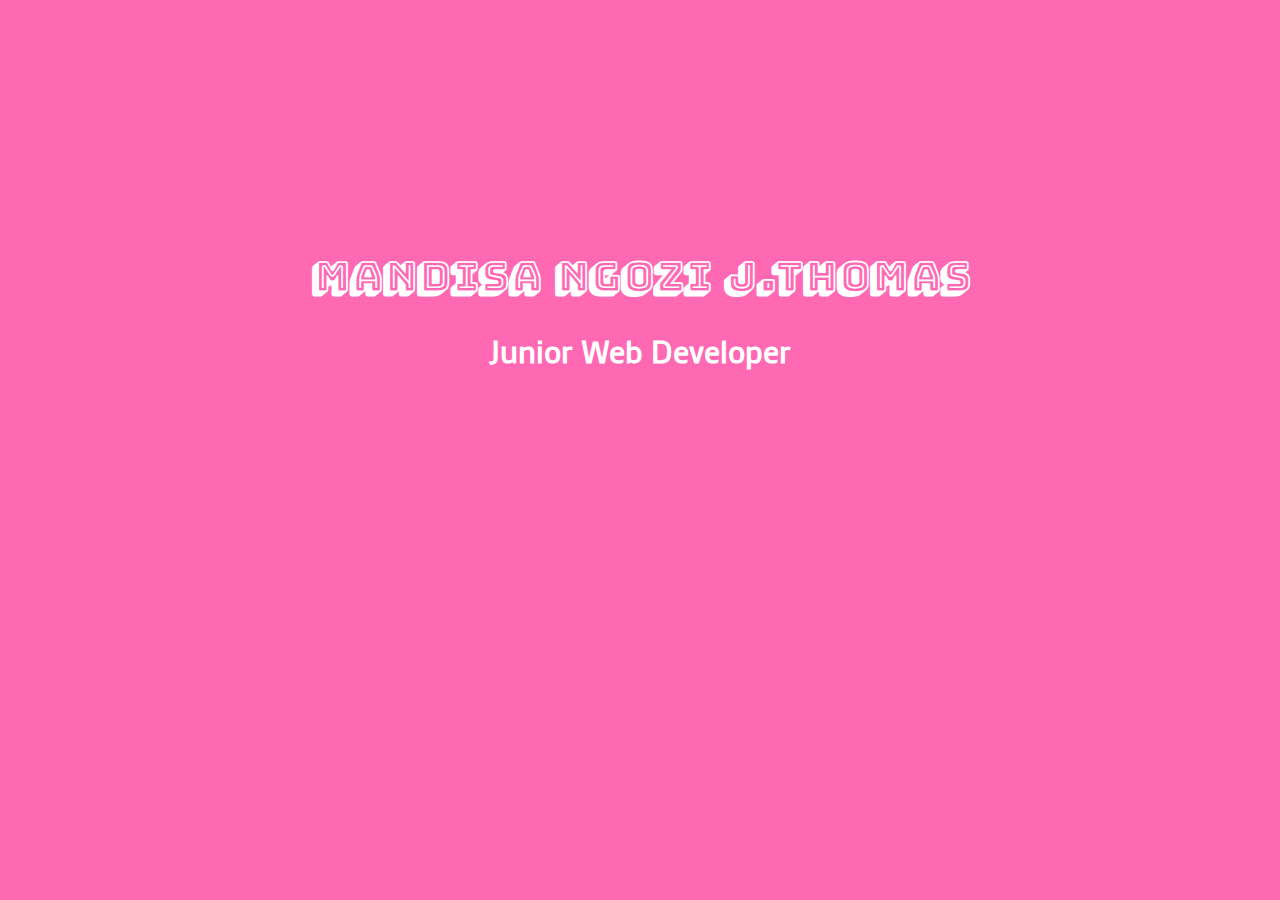
==== commit e9c7e79c: "adding cover page" ====
--- a/index.html
+++ b/index.html
@@ -4,9 +4,7 @@
 	
 
 	<link rel="stylesheet" type="text/css" href="css/main.css">
-	<link href='https://fonts.googleapis.com/css?family=Satisfy' rel='stylesheet' type='text/css'>
-	<link href='https://fonts.googleapis.com/css?family=EB+Garamond' rel='stylesheet' type='text/css'>
-	
+	<link href="https://fonts.googleapis.com/css?family=Abril+Fatface|Bungee+Shade|Cinzel+Decorative|Mako|Special+Elite" rel="stylesheet">
 	<script src="https://ajax.googleapis.com/ajax/libs/jquery/1.10.2/jquery.min.js"></script>
 		<script  src="script.js"></script>
 </head>
@@ -15,9 +13,11 @@
 <!-- 
 <center><h2>I'am a creativer person who likes building things. So what can i build for you today?</h2></center>  -->
 <!-- take the center out add another tag  -->
-
+<h1 class="header">Mandisa Ngozi J.Thomas</a></h1>
+<h2 class ="header2">Junior Web Developer</h2>
+<div class ="showsite">
 	<div class="p_about">
-			<img class="headshot"src="images/nycdaheadshot.jpg" >
+			<img class="headshot" src="images/nycdaheadshot.jpg">
 				<div class="para">
 					<p>My name is Mandisa Thomas .I currently live in philadelphia.I learned to code at NYCDA ( New York Code and Design School ) .There I found out that I like building  projects and solving problems .  
 					Below our projects that I did while at web development intensive .I enjoy front end development and would like to work on my ux skills. When Iam not coding I enjoy traveling , party planning, teaching bikram yoga , cooking vegetarian food and exercising .
@@ -26,21 +26,21 @@
 
 
 	<div class="p_project">
-		<h1 class="projectlogo underline">Projects</h1>
+		<h3 class="projectlogo underline standardfont">Projects</h3>
 		<img class="project"src="images/fiesta.jpg">
 		<img class="project"src="images/tangerine.jpg">
 		<img  class="project" src="images/roam.png">
 	</div>
 
-<h1 class="education underline">Skills/Education</h1>
+<h3 class="skillslogo underline standardfont">Skills</h3>
+<div class ="skills">
 
+	 <li>HTML/CSS/SASS</li>
+	 <li>Javascript/Jquery</li>
+	 <li>Ruby on Rails</li>
 
-<div class="skills"> HTML/CSS/SASS</div>
-
-<div class="skills2"> Javascript/Jquery</div>
-
-<div class="skills3">Ruby on Rails</div>
-		<h1 class="contactlogo underline">Contact</h1>
+</div>
+		<h3 class="contactlogo underline standardfont">Contact</h3>
 			<div class="contact">
 		<img src="images/github.png" height="100px" width"100px">
 		<br>
@@ -52,6 +52,7 @@
 		 <br>
 		<a href="https://www.linkedin.com/in/mandisathomas">Linkedin</a>
 	</div>
-
+</div>
+</div>
 </body>
 </html>--- a/css/main.css
+++ b/css/main.css
@@ -1,44 +1,59 @@
 .p_project {
   text-align: center;
    }
+.header{
+  font-size:250%;
+  margin-top: 250px;
+  text-align: center;
+font-family: 'Bungee Shade', cursive;
+cursor: pointer;
+}
+.header2{
+  text-align: center;
+ font-family: 'Mako', sans-serif;
+  font-size:200%;
+}
+h1:hover{
+  color:#81D8D0;
 
-.p_about {
+}
+.standardfont{
+  font-family: 'Mako', sans-serif;
+
+}
+
+body {
   background-color: #FF69B4;
+   color:white;
 }
 .underline{
+  color:#81D8D0;
  text-decoration: underline;
 }
-.skills{
-width :60px;
-height:40px;
-background-color:pink;
+.skillslogo{
+text-align:center;
+
+}
+
+.skills1{
+  
 text-align: center;
 }
-.skills:hover {
-width:150px;
-}
+
 
 .skills2{
 
-width :70px;
-height:40px;
-background-color:purple;
 text-align: center;
 }
-.skills2:hover{
-  width:90px;
+li{
+text-align: center;
+  list-style-type: square;
 }
 .skills3{
 
-width :70px;
-height:40px;
-color:white;
-background-color:black;
 text-align: center;
 }
-.skills3:hover{
-  width:90px;
-}
+
 
 .headshot {
   border-style : solid ;
